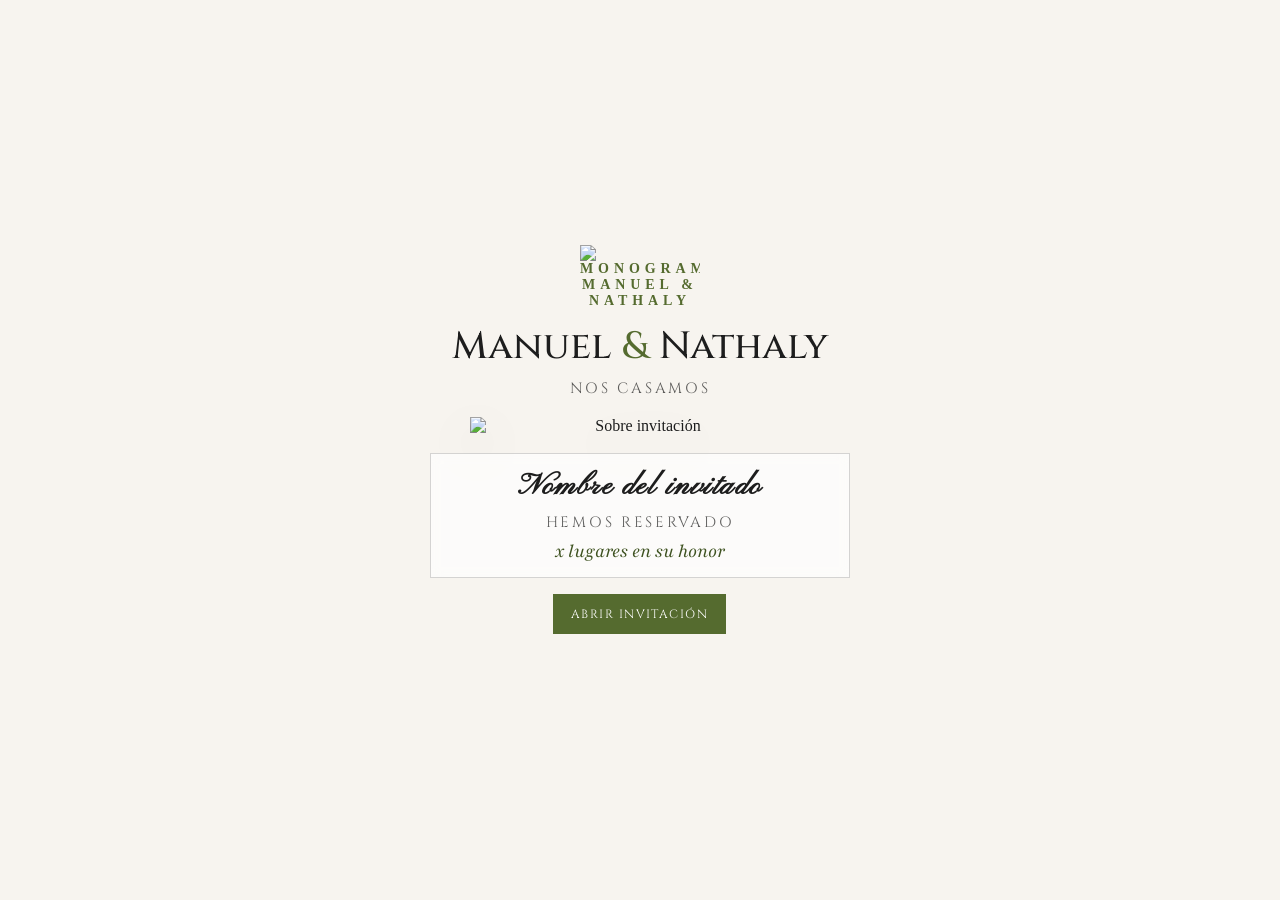
==== index.html @ 948c3774 "first commit" ====
<!DOCTYPE html>
<html lang="en">
<head>
  <meta charset="UTF-8">
  <meta name="viewport" content="width=device-width, initial-scale=1.0">
  <title>Manuel & Nathaly</title>
  <meta property="og:type" content="website">
  <meta property="og:title" content="Nos Casamos Manuel & Nathaly">
  <meta property="og:description" content="Manuel Rodríguez & Nathaly Argueta te invitan a celebrar su matrimonio el 9 de enero de 2027.">
  <meta property="og:image" content="Images/MONOGRAMA.png">
  <meta name="keywords" content="invitación de boda, Manuel, Nathaly, boda, amor, celebración">
  <meta name="author" content="Two Design | Invitaciones Digitales">
  <link rel="stylesheet" href="style.css">
  <!-- (Opcional) Fonts -->
  <link rel="preconnect" href="https://fonts.googleapis.com">
  <link rel="preconnect" href="https://fonts.gstatic.com" crossorigin>
  <link href="https://fonts.googleapis.com/css2?family=Cinzel:wght@400..900&family=Pinyon+Script&family=Playfair:ital,opsz,wght@0,5..1200,300..900;1,5..1200,300..900&display=swap" rel="stylesheet">
  <link rel="stylesheet" href="https://cdnjs.cloudflare.com/ajax/libs/font-awesome/6.4.2/css/all.min.css">
</head>
<body>
  <!-- ===================== HERO / SOBRE (PORTADA) ===================== -->
<header class="cover" id="cover">
  <div class="cover-inner">
    <div class="mono">
       <img src="images/MONOGRAMA.png" alt="Monograma Manuel & Nathaly" class="mono-img">
    </div>
     <h1 class="couple">Manuel <span class="amp">&</span> Nathaly</h1>
    <p class="tag">Nos casamos</p>

    <div class="envelope-wrap">
       <img class="envelope" src="images/ENVELOPE.png" alt="Sobre invitación">
    </div>

    <div class="guest-card">
      <div class="guest-line" id="guestCardName">Nombre del invitado</div>
      <div class="guest-sub">Hemos reservado</div>
      <div class="guest-seats">
        <span id="guestCardSeats">x</span> <span id="guestCardSeatsTxt">lugares</span> en su honor
      </div>
    </div>

    <button class="btn-primary" id="btnOpenInvite" type="button">
      Abrir invitación
    </button>
  </div>

</header>

<!-- ===================== CONTENIDO INVITACIÓN ===================== -->
<main id="invitation" class="invitation" aria-hidden="true">

  <!-- HERO FOTO -->
  <section class="hero-photo fade-in-element" id="hero">
    <div class="hero-overlay">
      <div class="mono hero-mono fade-in-element">
         <img src="images/MONOGRAMA-BLACK.png" alt="Monograma" class="mono-img hero-mono-img">
      </div>
    </div>
  </section>

  <div class="hero-quote">
    <p class="quote-script reveal-gold">Nos Casamos</p>
  </div>

  <!-- NOMBRES EDITORIAL + FECHA VERTICAL + MÚSICA -->
  <section class="names-editorial fade-in-element" id="names">
    <div class="names-grid">
      <div class="names-block">
        <div class="name-lines">
          <div>MANUEL</div>
          <div>RODRÍGUEZ</div>
          <div class="and">&</div>
          <div>NATHALY</div>
          <div>ARGUETA</div>
        </div>
      </div>

      <div class="date-vertical">
       <span>09</span>
       <span>01</span>
       <span>27</span>
      </div>
    </div>


    <p class="names-text">
      Todos los días juntos son maravillosos y queremos que nos acompañen en el más importante de nosotros.
    </p>

     <p class="music-text">Dale play a nuestra canción</p>
    <button class="music-btn" id="btnMusic" type="button" aria-label="Música">
      ▶
    </button>
    
    <audio id="bgMusic" preload="auto" loop>
      <source src="music.mp3" type="audio/mpeg">
    </audio>
  </section>

  <!-- CONTADOR -->
  <section class="countdown fade-in-element" id="countdown">
    <h3>Solo faltan</h3>

    <div class="count-row">

      <div class="count-item">
        <div class="flip" id="flipDays">
          <div class="top"><span class="digit">00</span></div>
          <div class="bottom"><span class="digit">00</span></div>
          <div class="top-flip"><span class="digit">00</span></div>
          <div class="bottom-flip"><span class="digit">00</span></div>
        </div>
        <div class="label">DÍAS</div>
      </div>
  
      <div class="count-item">
        <div class="flip" id="flipHours">
          <div class="top"><span class="digit">00</span></div>
          <div class="bottom"><span class="digit">00</span></div>
          <div class="top-flip"><span class="digit">00</span></div>
          <div class="bottom-flip"><span class="digit">00</span></div>
        </div>
        <div class="label">HORAS</div>
      </div>
  
      <div class="count-item">
        <div class="flip" id="flipMins">
          <div class="top"><span class="digit">00</span></div>
          <div class="bottom"><span class="digit">00</span></div>
          <div class="top-flip"><span class="digit">00</span></div>
          <div class="bottom-flip"><span class="digit">00</span></div>
        </div>
        <div class="label">MIN</div>
      </div>
  
      <div class="count-item">
        <div class="flip" id="flipSecs">
          <div class="top"><span class="digit">00</span></div>
          <div class="bottom"><span class="digit">00</span></div>
          <div class="top-flip"><span class="digit">00</span></div>
          <div class="bottom-flip"><span class="digit">00</span></div>
        </div>
        <div class="label">SEG</div>
      </div>
    </div>

    <a class="btn-outline calendar-btn" href="https://calendar.google.com/calendar/render?action=TEMPLATE&text=Boda+de+Manuel+Rodr%C3%ADguez+%26+Nathaly+Argueta&dates=20270109T160000/20270109T220000&details=Ceremonia+16%3A00+hrs+en+Iglesia+el+Calvario+%28Iglesia+de+Jes%C3%BAs+Nazareno%29.+Recepci%C3%B3n+19%3A30+hrs+en+Sal%C3%B3n+Victoria+La+Finca.&location=Chiquimula%2C+Chiquimula" target="_blank" rel="noopener">Agregar al calendario</a>

    <div class="half-photo">
      <img src="images/H3.jpg" alt="Foto pareja">
    </div>
  </section>

  <section class="blessing fade-in-element" id="blessing">
 <h3>Con la bendición de Dios y de nuestros padres</h3>

    <div class="parents">
       <p><strong>Padres del novio</strong><br>Gerson Rodríguez & Nidia de Rodríguez</p>
       <p><strong>Padres de la novia</strong><br>Lesther Argueta & Sandra de Argueta</p>
    </div>

  </section>
<!-- FOTO FULLSCREEN SEPARADOR -->
<section class="full-sep" style="background-image:url('images/V5.jpg')"></section>
  <!-- ITINERARIO -->
  <section class="itinerary fade-in-element" id="itinerary">

    <div class="event-card">
      <div class="event-top">
        <div class="event-icon">
          <img src="images/CHURCH.svg" alt="Ceremonia">
        </div>
         <div>
           <div class="event-title">Ceremonia</div>
           <div class="event-place">Iglesia el Calvario (Iglesia de Jesús Nazareno)</div>
           <div class="event-time">16:00 hrs</div>
         </div>
       </div>
       <div class="event-address">Chiquimula, Chiquimula</div>
       <a class="btn-outline" href="https://maps.app.goo.gl/unVDN3FWvuhzxCYG7" target="_blank" rel="noopener">Cómo llegar</a>
    </div>

    <div class="event-card">
      <div class="event-top">
        <div class="event-icon">
          <img src="images/RECEPTION.svg" alt="Recepción">
        </div>
         <div>
           <div class="event-title">Recepción</div>
           <div class="event-place">Salón Victoria La Finca</div>
           <div class="event-time">19:30 hrs</div>
         </div>
       </div>
       <div class="event-address">Chiquimula</div>
       <a class="btn-outline" href="https://maps.app.goo.gl/SSJLd2BUa2J2Y5wz6" target="_blank" rel="noopener">Cómo llegar</a>
    </div>
  </section>

  <!-- FOTO FULLSCREEN SEPARADOR -->
  <section class="full-sep" style="background-image:url('images/V2.jpg')"></section>

  <section class="itinerary fade-in-element" id="weddingItinerary">
    <h3>Itinerario</h3>
    <ol class="itinerary-list">
      <li><img src="images/CHURCH.svg" alt=""><span><strong>16:00 hrs</strong><b>Ceremonia</b></span></li>
      <li><img src="images/RECEPTION.svg" alt=""><span><strong>17:30 hrs</strong><b>Traslado al salón</b></span></li>
      <li><img src="images/RECEPTION.svg" alt=""><span><strong>19:30 hrs</strong><b>Recepción</b></span></li>
      <li><img src="images/GIFTS.svg" alt=""><span><strong>20:00 hrs</strong><b>Cena</b></span></li>
      <li><img src="images/RECEPTION.svg" alt=""><span><strong>21:00 hrs</strong><b>Celebración</b></span></li>
    </ol>
  </section>

  <!-- DRESS CODE -->
  <section class="dress fade-in-element" id="dress">
    <div class="event-icon">
      <img src="images/DRESSCODE.svg" alt="Ceremonia">
    </div>
    <h3>Código de vestimenta</h3>
     <p class="dress-strong">Formal de noche</p>
     <p class="dress-note">El blanco y el marfil están reservados exclusivamente para la novia.</p>
     <div class="dress-links">
       <a class="btn-outline" href="https://www.pinterest.com/search/pins/?q=vestidos%20formales%20de%20noche%20para%20mujer" target="_blank" rel="noopener">Inspiración para mujeres</a>
       <a class="btn-outline" href="https://www.pinterest.com/search/pins/?q=trajes%20formales%20de%20noche%20para%20hombre" target="_blank" rel="noopener">Inspiración para hombres</a>
     </div>
  </section>

      <!-- NO NIÑOS -->
      <section class="no-kids fade-in-element" id="noKids">
        <p>
          Esta celebración será exclusivamente para adultos. Agradecemos su comprensión.
        </p>
      </section>

  <section class="full-sep" style="background-image:url('images/H1.jpg')"></section>

  <!-- MESA DE REGALOS -->
<!-- ================= MESA DE REGALOS ================= -->
<section class="gifts fade-in-element" id="gifts">

  <div class="event-icon">
    <img src="images/GIFTS.svg" alt="Gifts">
  </div>

  <h3>Regalos</h3>

  <p class="gifts-strong">
     Su presencia es nuestro mejor regalo. Si desean acompañarnos con un detalle,
     agradeceremos que sea en efectivo o a través de nuestra mesa de regalos.
  </p>

   <div class="gifts-buttons">
    <a class="btn-outline"
       href="#"
       target="_blank"
       rel="noopener">
        Ver mesa de regalos
    </a>

  </div>

 </section>

 <section class="album fade-in-element" id="album">
   <h3>Álbum digital</h3>
   <p>Comparte y disfruta los recuerdos de nuestro día.</p>
   <div id="albumQr" class="album-qr" aria-label="Código QR del álbum digital"></div>
   <a class="btn-outline" href="https://drive.google.com/drive/folders/17hmI2Y6tyMINTQXUziHLLg1off9QvFqy?usp=drive_link" target="_blank" rel="noopener">Abrir álbum digital</a>
  </section>

 <section class="wishes fade-in-element" id="wishesSection">
   <div class="event-icon"><img src="images/BUENOSDESEOS.png" alt="Buenos deseos"></div>
   <h3>Buenos deseos</h3>
   <p class="wishes-intro">Déjanos un mensaje especial para este día tan importante.</p>
   <div class="wishes-actions">
     <button class="btn-outline" id="btnToggleWishForm" type="button">Enviar un mensaje</button>
     <button class="btn-outline" id="btnToggleWishes" type="button">Leer mensajes</button>
   </div>
   <div class="collapsible-panel" id="wishFormPanel" hidden>
     <form class="wish-form" id="wish-form">
       <input id="wish-name" type="text" placeholder="Nombre del remitente" required>
       <textarea id="wish-message" rows="4" placeholder="Mensaje" required></textarea>
       <button class="btn-outline" type="submit">Enviar mensaje</button>
       <p class="wish-status" id="wish-status" aria-live="polite"></p>
     </form>
   </div>
   <div class="collapsible-panel" id="wishesPanel" hidden>
     <div class="wishes-list" id="wishes">
       <article class="wish-card"><strong>Tía Lucy</strong><p>Que Dios bendiga este camino que hoy comienzan juntos y que cada recuerdo esté lleno de amor, alegría y fe.</p></article>
       <article class="wish-card"><strong>Beba</strong><p>¡Felicidades, chicos! Les deseo muchas bendiciones y prosperidad para su matrimonio.</p></article>
       <article class="wish-card"><strong>Two Design</strong><p>¡Felicidades!</p></article>
     </div>
   </div>
 </section>


 <!-- ================= MODAL TRANSFERENCIA ================= -->
<div id="transferBackdrop" class="transfer-backdrop" aria-hidden="true" style="display:none">
  <div class="transfer-modal" role="dialog" aria-modal="true">

    <button class="transfer-close" id="btnCloseTransfer" type="button">×</button>

    <h3>Datos de Transferencia</h3>

     <p class="transfer-names">Manuel & Nathaly</p>

    <div class="transfer-info" id="transferData">
       <p><strong>Banco:</strong> <span id="bankName">Pendiente</span></p>
       <p><strong>Cuenta:</strong> <span id="accountNumber">Pendiente</span></p>
      <p><strong>Tipo:</strong> <span id="accountType">Monetaria</span></p>
       <p><strong>Nombre:</strong> <span id="accountOwner">Manuel & Nathaly</span></p>
    </div>
    
    <button class="btn-outline copy-btn" id="btnCopyAccount" type="button">
      Copiar datos bancarios
    </button>

    <div id="copyToast" class="copy-toast" style="display:none">✅ Copiado</div>

  </div>
</div>

  <!-- RSVP (TU BLOQUE) -->
  <!-- Pega aquí exactamente tu sección RSVP + Modal (como lo enviaste) -->
  <!-- ================= RSVP SECTION ================= -->
<section class="rsvp fade-in-element" id="rsvpSection">
  <div class="event-icon">
    <img src="images/RSVP.svg" alt="RSVP">
  </div>
  <h3>Confirmar Asistencia</h3>
  <p class="rsvp-strong">
    Para nosotros es muy importante que confirmes tu asistencia lo antes posible,
    o bien indicarnos si no podrás acompañarnos.
  </p>

  <button id="btnConfirmarRsvp" type="button">
    Confirmar
  </button>

  <div id="msgRsvp" class="rsvp-msg" style="display:none"></div>
</section>

<!-- ================= RSVP MODAL ================= -->
<div id="rsvpBackdrop" class="rsvp-backdrop" aria-hidden="true" style="display:none">
  <div class="rsvp-modal" role="dialog" aria-modal="true">
    <button class="rsvp-close" id="btnRsvpClose" type="button">×</button>

    <h3>Confirmación de asistencia</h3>
    <p class="rsvp-sub">Por favor selecciona una opción</p>

    <label>Nombre</label>
    <input id="rsvpNombre" type="text" readonly>

    <label>Cantidad de pases</label>
    <input id="rsvpPases" type="text" readonly>

    <div class="rsvp-actions">
      <button id="btnRsvpSi" class="rsvp-btn rsvp-yes">Sí, asistiré</button>
      <button id="btnRsvpNo" class="rsvp-btn rsvp-no">No, asistiré</button>
    </div>

    <div id="rsvpMsgModal" class="rsvp-msg" style="display:none"></div>
  </div>
</div>

  <!-- FRASE FINAL -->
  <section class="love-quote fade-in-element" id="love">
   <p class="quote-script">Hoy elegimos caminar juntos para siempre, de la mano de Dios y rodeados de las personas que amamos. Gracias por acompañarnos en el comienzo de nuestra historia como esposos.</p>
  </section>

  <!-- FOTO CAMBIANTE -->
  <section class="full-sep full-sep-rotating" id="rotatingSep">
    <img id="rotatingSepImg" src="images/V4.jpg" alt="Foto pareja">
  </section>

  <!-- CIERRE -->
  <section class="closing fade-in-element" id="closing">
    <div class="mono">
       <img src="images/MONOGRAMA.png" alt="Monograma Manuel & Nathaly" class="mono-img">
    </div>
     <h3>Manuel & Nathaly</h3>
     <p>9 de enero de 2027</p>
  </section>

  <!-- FOOTER -->
  <footer id="footer">
    <div id="social-icons">
<a href="https://wa.me/50236011737" target="_blank" aria-label="Whatsapp">
  <i class="fab fa-whatsapp"></i>
</a>
<a href="https://www.facebook.com/thetwodesign" target="_blank" aria-label="Facebook">
  <i class="fab fa-facebook"></i>
</a>
<a href="https://www.instagram.com/thetwodesign" target="_blank" aria-label="Instagram">
  <i class="fab fa-instagram"></i>
</a>
</div>
    <div class="footer-logo">
      <img id="footer-logo" alt="Logo de la empresa" src="/Images/logo.png">
    </div>
  </footer>

</main>
<script src="https://cdnjs.cloudflare.com/ajax/libs/qrcodejs/1.0.0/qrcode.min.js"></script>
<script src="loads.js"></script>
<script src="rsvp.js"></script>
<script src="script.js"></script>
</body>
</html>
---- style.css ----
:root{
    --bg: #f7f4ef;
    --ink: #1d1d1d;
  
    /* OLIVO */
    --olive: #556B2F;
    --olive-dark: #3f5322;
    --olive-soft: rgba(85,107,47,.12);
  
    --line: rgba(29,29,29,.18);
    --card: rgba(255,255,255,.65);

    --title: "Cinzel", serif;
    --cursive: "Pinyon Script", cursive;
    --text:"Playfair", serif;
  }
  
  *{box-sizing:border-box}
  body{
    margin:0;
    background:white;
    color:var(--ink);
  }
  
  .cover{
    min-height:100vh;
    display:flex;
    align-items:center;
    justify-content:center;
    text-align:center;
    padding:28px 18px 50px;
    position:relative;
    overflow:hidden;
    background-color: var(--bg);
  }
  
  .cover-inner{max-width:520px;width:100%}
  
  .mono{
    letter-spacing:.35em;
    font-weight:600;
    color:var(--olive);
    text-transform:uppercase;
    font-size:14px;
  }
  
  .couple{
    margin:12px 0 6px;
    font-size:38px;
    font-weight:500;
    font-family: var(--title);
  }
  
  .amp{color:var(--olive)}
  
  .tag{
    margin:0 0 18px;
    letter-spacing:.18em;
    text-transform:uppercase;
    font-size:15px;
    color:rgba(29,29,29,.7);
    font-family: var(--title);
  }
  
  .envelope-wrap{display:flex;justify-content:center}
  .envelope{
    width:min(340px, 82vw);
    height:auto;
    cursor:pointer;
    filter: drop-shadow(0 18px 24px rgba(0,0,0,.12));
    transform: translateY(0);
    transition: transform .5s ease;
  }
  
  .guest-card{
    margin:18px auto 16px;
    width:min(420px, 92vw);
    border:1px solid var(--line);
    background:var(--card);
    padding:14px 14px;
    backdrop-filter: blur(6px);
  }
  
  .guest-line{
    font-weight:600;
    letter-spacing:.05em;
    margin-bottom:6px;
    font-family: var(--cursive);
    font-size: 30px;
  }
  
  .guest-sub{
    font-size:12px;
    text-transform:uppercase;
    letter-spacing:.18em;
    color:rgba(29,29,29,.7);
    font-family: var(--title);
    font-size: 15px;
  }
  
  .guest-seats{
    margin-top:6px;
    font-size:14px;
    color:var(--olive-dark);
    font-family: var(--text);
    font-size: 20px;
    font-style: italic;
  }
  
  .btn-primary{
    border:none;
    padding:12px 18px;
    background:var(--olive);
    color:white;
    font-family:var(--title);
    letter-spacing:.12em;
    text-transform:uppercase;
    font-size:12px;
    cursor:pointer;
    transition:.25s ease;
    box-shadow: #1d1d1d;
  }
a{
    text-decoration:none;  
  }
  .btn-primary:hover{background:var(--olive-dark)}
  .btn-primary:disabled{opacity:.6;cursor:not-allowed}
  
  .scroll-hint{
    position:absolute;
    bottom:14px;
    width:100%;
    font-size:11px;
    letter-spacing:.18em;
    text-transform:uppercase;
    color:rgba(29,29,29,.55);
  }
  
  .invitation{display:none}
  .invitation.is-open{display:block}
  
  .hero-photo{
    height:100vh;
    position:relative;
    background:url("images/V1.jpg") center/cover no-repeat;
  }
  .hero-photo {
    position: relative;
    overflow: visible; /* IMPORTANTE */
  }
  .hero-overlay{
    position:absolute; inset:0;
    background:linear-gradient(to bottom, rgba(0,0,0,.35), rgba(0,0,0,.05));
    display:flex;
    align-items:flex-start;
    justify-content:center;
    padding-top:26px;
  }
  .hero-mono{color:white}
  /* ================= TRUE LOVE DORADO ================= */

.reveal-gold {
    font-family: var(--script);
    font-size: 50px;
    margin: 6px 0;
    /* Degradado dorado */
    background:linear-gradient(120deg,#3f5322 0%,#556B2F 25%,#8aa05a 50%,#556B2F 75%, #3f5322 100%);
    -webkit-background-clip: text;
    -webkit-text-fill-color: transparent;
    background-clip: text;
    opacity: 0;
    transform: translateY(20px);
    filter: blur(4px);
    transition: all 1.2s ease;
  }
  
  /* Cuando aparece */
  .reveal-gold.is-visible {
    opacity: 1;
    transform: translateY(0);
    filter: blur(0);
  }
  .hero-quote{
    position: absolute;
    left: 33%;
    transform: translateX(-50%);
    bottom: -44px; /* controla cuánto invade la sección blanca */
    z-index: 1;
    text-align: center;
  }
  .quote-script{
    font-family: var(--cursive);
    font-size:50px;
    margin:6px 0;
  }
  .quote-top,.quote-bottom{margin:0;font-size:14px;letter-spacing:.06em}
  
  .names-editorial{
    padding:44px 18px;
    text-align:center;
    background-color: white;
  }
  
  .names-grid{
    display:flex;
    align-items:center;
    justify-content:center;
    gap:18px;
    max-width:720px;
    margin:0 auto;
  }
  
  .name-lines{
    font-size:30px;
    letter-spacing:.18em;
    line-height:1.6;
    text-transform:uppercase;
    display: flex;
    flex-direction: column;
    align-items: flex-end;
    justify-content: center;
    font-family: var(--title);
  }

  .and{
    font-family: var(--text);
    font-size: 40px;
    font-style: italic;
        /* Degradado dorado */
        background:linear-gradient(120deg,#3f5322 0%,#556B2F 25%,#8aa05a 50%,#556B2F 75%, #3f5322 100%);
        -webkit-background-clip: text;
        -webkit-text-fill-color: transparent;
        background-clip: text;
  }
  
  .date-vertical{
    border-left:1px solid var(--line);
    padding-left:16px;
    display:flex;
    flex-direction:column;
    gap:8px;
    letter-spacing:.12em;
    color:var(--olive);
    font-weight:600;
    font-size: 50px;
    font-family: var(--text);
    font-style: italic;
  }
  
  .names-text{
    max-width:560px;
    margin:18px auto 18px;
    font-size:20px;
    color:rgba(29,29,29,.82);
    font-family: var(--text);
  }
  
  .music-text{
    margin:0;
    font-size:25px;
    color:rgba(29,29,29,.65);
   font-family: var(--cursive);
  }
  
  .music-btn{
    margin-top:10px;
    width:52px;height:52px;
    border-radius:50%;
    border:1px solid var(--line);
    background:transparent;
    cursor:pointer;
    font-size:16px;
    color:var(--olive);
  }
  
#countdown{
    padding:34px 18px 10px;
    text-align:center;
    background-color: #3f532233;
    display: flex;
    flex-direction: column;
  }
  .countdown h3{
    margin:0 0 18px;
    font-size:25px;
    color:var(--olive-dark);
    font-family: var(--cursive);
  }
  /* ====== CONTADOR HORIZONTAL ====== */
.countdown{
    background:#f2e6db;
    text-align:center;
    padding:40px 18px;
  }
  .count-title{
    font-family: "Great Vibes", cursive;
    font-size:28px;
    margin-bottom:22px;
    color:#3b2d2d;
  }
  .count-row{
    display:flex;
    justify-content:center;
    gap:12px;
    flex-wrap:nowrap;        /* ✅ fuerza horizontal */
  }
  .count-item{
    display:flex;
    flex-direction:column;
    align-items:center;
  }
  .label{
    margin-top:8px;
    font-size:10px;
    letter-spacing:3px;
    color:#555;
    text-transform: uppercase;
  }
  /* ✅ si en pantallas muy pequeñas no caben, se ajusta */
  @media (max-width: 360px){
    .count-row{ gap:8px; }
    .flip{ width:68px; }
    .flip .digit{ font-size:26px; }
  }
  /* ====== FLIP DOWN REAL (PARTIDO) ====== */
  .flip{
    width:75px;
    height:56px;
    position:relative;
    perspective: 900px;
    border-radius:6px;
    box-shadow:0 6px 12px rgba(0,0,0,0.15);
    overflow:hidden;
    background:#fff;
  
    --h: 56px;
    --half: 28px;
  }
  
  /* Mitades */
  .flip .top,
  .flip .bottom,
  .flip .top-flip,
  .flip .bottom-flip{
    position:absolute;
    left:0;
    width:100%;
    height:50%;
    overflow:hidden;
    background:#fff;
    backface-visibility:hidden;
    transform-style:preserve-3d;
  }
  
  .flip .top{ top:0; border-bottom:1px solid rgba(0,0,0,0.15); }
  .flip .bottom{ bottom:0; }
  
  /* Número completo recortado */
  .flip .digit{
    position:absolute;
    left:0;
    width:100%;
    height:var(--h);
    display:flex;
    align-items:center;
    justify-content:center;
  
    font-family:"Cormorant Garamond", serif;
    font-size:28px;
    font-weight:600;
    color:#111;
    letter-spacing:2px;
  }
  
  /* mitad superior visible */
  .flip .top .digit,
  .flip .top-flip .digit{ top:0; }
  
  /* mitad inferior visible */
  .flip .bottom .digit,
  .flip .bottom-flip .digit{ top:calc(-1 * var(--half)); }
  
  /* piezas animadas */
  .flip .top-flip{
    top:0;
    border-bottom:1px solid rgba(0,0,0,0.15);
    transform-origin: bottom;
    opacity:0;
  }
  
  .flip .bottom-flip{
    bottom:0;
    transform-origin: top;
    transform: rotateX(90deg);
    opacity:0;
  }
  
  /* ✅ MÁS LENTO + “bajando” */
  .flip.is-flipping .top-flip{
    opacity:1;
    animation: flipTopDown .65s ease-in forwards;
  }
  
  .flip.is-flipping .bottom-flip{
    opacity:1;
    animation: flipBottomDown .65s ease-out forwards;
    animation-delay: .65s;
  }
  
  /* La tapa de arriba cae hacia abajo */
  @keyframes flipTopDown{
    0%   { transform: rotateX(0deg); }
    100% { transform: rotateX(90deg); }  /* ✅ baja */
  }
  
  /* La de abajo entra desde atrás */
  @keyframes flipBottomDown{
    0%   { transform: rotateX(-90deg); } /* ✅ viene desde arriba hacia ti */
    100% { transform: rotateX(0deg); }
  }
/* FOTO que invade la siguiente sección */
.half-photo{
    position: relative;
    z-index: 80;                 /* ✅ encima de itinerary */
    transform: translateY(55px); /* ✅ cuánto invade (ajusta) */
  }
  
  .half-photo img{
    width:100%;
    display:block;
    box-shadow: 0 10px 26px rgba(0,0,0,.18);
    z-index: 80;   
  }
  /* la sección siguiente baja para dejar espacio al overlay de la foto */  
  .blessing{
    padding:74px 18px 34px;
    text-align:center;
  }
  .blessing h3{
    font-size:16px;
    text-transform:uppercase;
    font-family: var(--title);
    font-weight: 500;
    /* Degradado dorado */
    background:linear-gradient(120deg,#3f5322 0%,#556B2F 25%,#8aa05a 50%,#556B2F 75%, #3f5322 100%);
    -webkit-background-clip: text;
    -webkit-text-fill-color: transparent;
    background-clip: text;
  }
  .parents{
    display:flex;
    gap:14px;
    justify-content:center;
    flex-wrap:wrap;
  }
  .parents p, .godparents p{
    padding:14px;
    margin:0;
    font-family: var(--title);
     font-size:20px;
        /* Degradado dorado */
        background:linear-gradient(120deg,#3f5322 0%,#556B2F 25%,#8aa05a 50%,#556B2F 75%, #3f5322 100%);
        -webkit-background-clip: text;
        -webkit-text-fill-color: transparent;
        background-clip: text;
  }
  strong, .godparents h4{
    /* Degradado dorado */
    background:linear-gradient(120deg,#3f5322 0%,#556B2F 25%,#8aa05a 50%,#556B2F 75%, #3f5322 100%);
    -webkit-background-clip: text;
    -webkit-text-fill-color: transparent;
    background-clip: text;
    font-family: var(--cursive);
    font-size:30px;
  }
  .godparents h4{
    margin-top: 0;
    margin-bottom: 0;
  }

  #itinerary{
    position: relative;
  }
  .itinerary, .rsvp{
    padding:30px 18px 44px;
    display:grid;
    gap:18px;
    max-width:700px;
    margin:0 auto;
   background-color: white;
  }
  #weddingItinerary{
    text-align:center;
  }
  #weddingItinerary h3, #album h3{
    margin:0;
    color:var(--olive-dark);
    font-family:var(--cursive);
    font-size:35px;
    font-weight:400;
  }
  .itinerary-list{
    list-style:none;
    margin:0;
    padding:0;
    display:grid;
    gap:0;
    font-family:var(--text);
    font-size:20px;
  }
  .itinerary-list li{
    display:flex;
    flex-direction:column;
    align-items:center;
    gap:8px;
    padding:18px 0;
    position:relative;
  }
  .itinerary-list li:not(:last-child)::after{
    content:"";
    width:1px;
    height:24px;
    background:var(--olive);
    position:absolute;
    bottom:-12px;
  }
  .itinerary-list img{
    width:48px;
    height:48px;
    object-fit:contain;
  }
  .itinerary-list li span{
    display:flex;
    flex-direction:column;
    gap:3px;
  }
  .itinerary-list strong{
    font-family:var(--text);
    font-size:20px;
  }
  .itinerary-list b{
    color:var(--olive-dark);
    font-weight:400;
  }
  .spotify-link{
    color:var(--olive-dark);
    font-family:var(--title);
    letter-spacing:.08em;
    text-transform:uppercase;
    font-size:12px;
  }
  .dress-links{
    display:flex;
    flex-wrap:wrap;
    gap:8px;
    justify-content:center;
  }
  #album{
    padding:40px 18px;
    text-align:center;
    display:grid;
    gap:14px;
    max-width:700px;
    margin:0 auto;
    background:white;
  }
  #album p{
    margin:0;
    font-family:var(--text);
    font-size:20px;
    color:var(--olive-dark);
  }
  .album-qr{
    display:flex;
    justify-content:center;
    padding:10px;
  }
  .album-qr img{
    border:10px solid white;
    box-shadow:0 8px 24px rgba(0,0,0,.12);
  }
  .gifts-buttons, .wishes-actions{
    display:flex;
    flex-wrap:wrap;
    gap:10px;
    justify-content:center;
  }
  .gifts-buttons .btn-outline, #album > .btn-outline{
    width:auto;
    min-width:0;
    text-align:center;
  }
  .wishes{
    padding:40px 18px;
    text-align:center;
    max-width:700px;
    margin:0 auto;
    background:white;
  }
  .wishes h3{
    margin:0;
    font-family:var(--cursive);
    font-size:35px;
    background:linear-gradient(120deg,#3f5322 0%,#556B2F 25%,#8aa05a 50%,#556B2F 75%,#3f5322 100%);
    -webkit-background-clip:text;
    -webkit-text-fill-color:transparent;
    background-clip:text;
  }
  .wishes-intro, .wish-card p{
    font-family:var(--text);
    color:var(--olive-dark);
    font-size:18px;
  }
  .collapsible-panel[hidden]{display:none}
  .wish-form{display:grid;gap:10px;margin-top:18px}
  .wish-form input, .wish-form textarea{padding:12px;border:1px solid var(--line);font-family:var(--text)}
  .wishes-list{display:grid;gap:12px;margin-top:18px}
  .wish-card{padding:14px;border:1px solid var(--line);text-align:left}
  .wish-card strong{font-size:22px}
  .wish-card p{margin:8px 0 0}
  .event-card{
    padding:16px;
    display: flex;
    flex-direction: column;
    justify-content: center;
    align-items: center;
  }
  .event-icon{
    width:100px;
    height:100px;
    display:flex;
    align-items:center;
    justify-content:center;
  }
  .event-icon img{
    width:100%;
    height:100%;
    object-fit:contain;
  }
  .event-top, .gifts, .rsvp{
    display:flex; 
    gap:12px; 
    align-items:flex-start;
    align-items: center;
    flex-direction: column;
    justify-content: center;
    display:flex;
    flex-direction:column; /* si quieres todo centrado */
    align-items:center;
    text-align:center;
  }
  /* ================= IMAGEN DEL LUGAR ================= */
.event-photo {
  margin-top: 18px;
  border-radius: 100%;
  overflow: hidden;
  position: relative;
}
.event-photo img {
  width: 100%;
  height: 200px;                 /* puedes ajustar */
  object-fit: cover;
  display: block;
  transition: transform 1s ease;
  box-shadow: 0 18px 40px rgba(0,0,0,0.08);
  transition: transform .3s ease, box-shadow .3s ease;
}
.event-card{
  box-shadow: 0 18px 40px rgba(0,0,0,0.08);
  transition: transform .3s ease, box-shadow .3s ease;
  background-color: white;
  border-radius: 20px;
}
/* Zoom suave al hacer hover */
.event-card:hover .event-photo img {
  transform: scale(1.05);
}
/* Sombra elegante */
.event-photo::after {
  content: "";
  position: absolute;
  inset: 0;
  background: linear-gradient(to bottom,rgba(0,0,0,0) 60%,rgba(0,0,0,0.15) 100%);
  pointer-events: none;
}
  .event-title, .dress h3, .gifts h3, .rsvp h3, #album h3{
     font-size:35px;
    font-family: var(--cursive);
           /* Degradado dorado */
           background:linear-gradient(120deg,#3f5322 0%,#556B2F 25%,#8aa05a 50%,#556B2F 75%, #3f5322 100%);
           -webkit-background-clip: text;
           -webkit-text-fill-color: transparent;
           background-clip: text;
    display: flex;
     justify-content: center;
   }
  .dress h3, .dress-strong, .dress-note, .gifts h3, .gifts-strong, .rsvp h3, .rsvp-strong{
    margin-top: 0;
    margin-bottom: 0;
  }
  .event-place, .dress-strong{
     font-size:18px;
    margin-top:4px;
    font-family: var(--title);
    display: flex;
    justify-content: center;
    color:var(--olive-dark);
}
  .event-time{
    color:var(--olive-dark);
    margin-top:2px;
    font-weight:600;
    font-family: var(--text);
    display: flex;
    justify-content: center;
    font-size: 20px;
}
  .event-address, .dress-note, .gifts-strong, .rsvp-strong, .no-kids p{
    margin-top: 10px;
    font-family: var(--text);
    font-size: 20px;
    color: var(--olive-dark);
    text-align: center;   /* ✅ esto es lo que centra texto */
  }
  .btn-outline{
    display:inline-block;
    margin-top:12px;
    padding:10px 14px;
    border:1px solid var(--ink);
    text-decoration:none;
    color:var(--ink);
    letter-spacing:.14em;
    text-transform:uppercase;
    font-size:11px;
    font-family: var(--title);
  }
  /* Botón principal */
#btnConfirmarRsvp{
    display:inline-block;
    margin-top:12px;
    padding:10px 14px;
    border:1px solid var(--ink);
    text-decoration:none;
    color:var(--ink);
    letter-spacing:.14em;
    text-transform:uppercase;
    font-size:11px;
    font-family: var(--title);
    cursor: pointer;
    transition: .25s ease;
    background-color: transparent;
  }
  #btnConfirmarRsvp:hover{
    background: transparent;
    color: var(--olive);
  }
  
  #btnConfirmarRsvp:disabled{
    opacity: .6;
    cursor: not-allowed;
  }

  /* Mensajes */
.rsvp-msg{
    margin: 14px auto 0;
    max-width: 560px;
    padding: 10px 12px;
    border-radius: 10px;
    font-family: var(--text);
    font-size: 14px;
    line-height: 1.35;
  }
  
  .rsvp-msg.ok{
    color: var(--olive-dark);
  }
  
  .rsvp-msg.error{
    background: rgba(200, 0, 0, .08);
    border: 1px solid rgba(200, 0, 0, .18);
    color: rgba(130, 0, 0, .95);
  }
  /* Confirmado UI */
.rsvp-confirmed{
    background: rgba(85,107,47,.12) !important;
    color: var(--olive-dark) !important;
    border-color: rgba(85,107,47,.35) !important;
  }
  /* ================= MODAL ================= */
.rsvp-backdrop{
    position: fixed;
    inset: 0;
    background: rgba(0,0,0,.55);
    backdrop-filter: blur(2px);
    display: none;
    align-items: center;
    justify-content: center;
    z-index: 9999;
    opacity: 0;
    transition: opacity .25s ease;
    padding: 18px;
  }
  
  .rsvp-backdrop.show{
    opacity: 1;
  }
  .rsvp-modal{
    width: min(520px, 96vw);
    background: #fff;
    border-radius: 18px;
    padding: 18px 18px 16px;
    box-shadow: 0 18px 40px rgba(0,0,0,.22);
    text-align: left;
    position: relative;
    transform: translateY(8px);
    transition: transform .25s ease;
  }
  .rsvp-backdrop.show .rsvp-modal{
    transform: translateY(0);
  }
  
  .rsvp-close{
    position: absolute;
    top: 1px;
    right: 3px;
    width: 30px;
    height: 30px;
    border-radius: 999px;
    border: none;
    background: #fff;
    font-size: 22px;
    line-height: 1;
    cursor: pointer;
  }
  .rsvp-modal h3{
    margin: 10px 0 4px;
    font-family: var(--title);
    color: var(--olive-dark);
    font-size: 20px;
  }
  
  .rsvp-sub{
    margin: 0 0 14px;
    font-family: var(--text);
    color: rgba(29,29,29,.65);
    font-size: 16px;
  }
  .rsvp-modal label{
    display: block;
    margin: 10px 0 6px;
    font-family: var(--title);
    font-size: 16px;
    color: rgba(29,29,29,.55);
  }
.rsvp-modal input{
    width: 100%;
    padding: 12px 12px;
    border-radius: 12px;
    border: 1px solid rgba(0,0,0,.12);
    background: rgba(0,0,0,.02);
    font-family: var(--text);
    font-size: 18px;
    outline: none;
  }
  .rsvp-actions{
    display: flex;
    gap: 10px;
    margin-top: 14px;
  }
  .rsvp-btn{
    flex: 1;
    padding: 12px 12px;
    border-radius: 12px;
    border: 1px solid rgba(0,0,0,.12);
    font-family: var(--text);
    font-size: 14px;
    cursor: pointer;
    transition: all .2s ease;
  }
  
  .rsvp-yes{
    background: var(--olive);
    color: #fff;
    border-color: var(--olive);
  }
  .rsvp-yes:hover{
    background: transparent;
    color: var(--olive);
  }
  
  .rsvp-no{
    background: #fff;
    color: rgba(29,29,29,.85);
  }
  .rsvp-no:hover{
    border-color: rgba(29,29,29,.35);
  }
  
  /* Responsive */
  @media (max-width: 420px){
    .rsvp-actions{
      flex-direction: column;
    }
  }      
/* Separadores normales (una sola foto) */
/* Separador con background-image */
.full-sep[style*="background-image"]{
    height: 65vh;                 /* ajusta: 55vh / 70vh */
    background-size: cover;
    background-position: center;
    background-repeat: no-repeat;
  }
/* SOLO el separador rotativo */
.full-sep-rotating{
    position: relative;
    width: 100%;
    height: 65vh;
    overflow: hidden;
    background:#000;
  }
  
  .full-sep-rotating > img{
    width: 100%;
    height: 100%;
    object-fit: cover;          /* ✅ full-bleed para slideshow */
    object-position: center;
    transition: opacity .6s ease;
  }
  .dress{
    background-color: #3f532233;
    padding:16px;
    display: flex;
    flex-direction: column;
    justify-content: center;
    align-items: center;
  }
  .no-kids{
    background-color: #3f53224d;
    padding:16px;
    display: flex;
    flex-direction: column;
    justify-content: center;
    align-items: center;
  }
  .love-quote{
    background-color: #3f53226d;
  }
  .love-quote p {
    color: var(--olive-dark);
    font-family: var(--cursive);
    font-size: 28px;
  }
  .dress, .gifts, .love-quote, .closing{
    padding:44px 18px;
    text-align:center;
  }
  /* ================= CLOSING ================= */

.closing{
    padding: 10px 10px 10px;
    text-align: center;
    background-color: white; /* tono claro elegante */
    position: relative;
  }
  .closing .mono{
    margin-bottom: 24px;
  }
  .closing .mono-img{
    width: 110px;
    max-width: 40%;
    opacity: 0.95;
  }
  /* Nombre pareja */
  .closing h3{
    margin: 0 0 12px;
    font-family: var(--title); /* tu tipografía elegante */
    font-size: 34px;
    letter-spacing: 0.05em;
    font-weight: 500;
    background:linear-gradient(120deg,#3f5322 0%,#556B2F 25%,#8aa05a 50%,#556B2F 75%, #3f5322 100%);
    -webkit-background-clip: text;
    -webkit-text-fill-color: transparent;
    background-clip: text;
  }
  /* Fecha */
  .closing p{
    margin: 0;
    font-family: var(--text);
    font-size: 15px;
    letter-spacing: 0.25em;
    text-transform: uppercase;
    color: rgba(0,0,0,0.55);
  }
  /* Línea decorativa sutil */
  .closing::after{
    content:"";
    display:block;
    width: 60px;
    height: 1px;
    background: var(--olive);
    margin: 28px auto 0;
    opacity: 0.5;
  }
  #footer{
    padding:20px 18px 34px;
    display:flex;
    align-items:center;
    justify-content:space-between;
    background-color:#3f53223e;
    flex-direction: column;
  }
  .footer-brand{
    letter-spacing:.18em;
    text-transform:uppercase;
    font-size:12px
}
  #social-icons {
    display: flex;
    justify-content: center;
    gap: 20px;
  }
  #social-icons a {
    color: white;
    font-size: 2.5rem;
    transition: color 0.3s;
}

#social-icons a {
    color: white;
    margin: 0 10px;
    font-size: 1.5rem;
}
  .footer-logo img {
    width: 90px;
    height: auto;
}
  /* Fade In */
  .fade-in-element{
    opacity:0;
    transform: translateY(14px);
    transition: opacity .6s ease, transform .6s ease;
  }
  .fade-in-element.is-visible{
    opacity:1;
    transform: translateY(0);
  }

  /* ================= TRANSICIÓN PORTADA ================= */

.cover {
    transition: opacity .6s ease, transform .6s ease;
  }
  
  .cover.is-hidden {
    opacity: 0;
    transform: scale(1.02);
    pointer-events: none;
  }
  
  .invitation {
    display: none;
    opacity: 0;
    transition: opacity .6s ease;
  }
  
  .invitation.is-open {
    display: block;
    opacity: 1;
  }
  .mono {
    display: flex;
    justify-content: center;
    align-items: center;
  }
  
  .mono-img {
    width: 120px; /* ajusta tamaño aquí */
    max-width: 40vw;
    height: auto;
    object-fit: contain;
  }
  .hero-mono-img {
    width: 90px;
    filter: drop-shadow(0 5px 15px rgba(0,0,0,.4));
  }
  .calendar-btn{
    margin: 18px auto 0;
    display: inline-block;
    border-color: var(--olive);
    color: var(--olive);
  }
  .calendar-btn:hover{
    background: var(--olive);
    color: #fff;
    border-color: var(--olive);
  }

/*ANIMACIONES*/
/* BOTONES: se nota en desktop (hover) y en celular (tap) */
button, .btn-outline, a.btn-outline {
    transition: transform .18s ease, box-shadow .18s ease, opacity .18s ease;
    will-change: transform;
  }
  
  button:hover, .btn-outline:hover, a.btn-outline:hover {
    transform: translateY(-2px);
    box-shadow: 0 10px 20px rgba(0,0,0,.14);
  }
  
  button:active, .btn-outline:active, a.btn-outline:active {
    transform: scale(.98);
    box-shadow: 0 6px 14px rgba(0,0,0,.12);
  }

  /* ================= ANIMACIONES NOTORIAS (AUTO) ================= */

/* Estado inicial */
section h3,
section p,
section .event-icon {
  opacity: 0;
  transform: translateY(28px) scale(.98);
  filter: blur(3px);
  transition: opacity .9s cubic-bezier(.2,.8,.2,1),
              transform .9s cubic-bezier(.2,.8,.2,1),
              filter .9s cubic-bezier(.2,.8,.2,1);
  will-change: opacity, transform, filter;
}

/* Activación por sección */
section.is-visible h3,
section.is-visible p,
section.is-visible .event-icon {
  opacity: 1;
  transform: translateY(0) scale(1);
  filter: blur(0);
}

/* Stagger dentro de la sección */
section.is-visible .event-icon { transition-delay: .05s; }
section.is-visible h3          { transition-delay: .15s; }
section.is-visible p           { transition-delay: .28s; }

/* Botones: más “wow” */
button, .btn-outline, a.btn-outline {
  transition: transform .18s ease, box-shadow .18s ease, filter .18s ease;
}

button:hover, .btn-outline:hover, a.btn-outline:hover {
  transform: translateY(-3px) scale(1.02);
  box-shadow: 0 14px 28px rgba(0,0,0,.18);
  filter: brightness(1.03);
}

button:active, .btn-outline:active, a.btn-outline:active {
  transform: scale(.97);
  box-shadow: 0 10px 22px rgba(0,0,0,.15);
}

/* Iconos: bounce suave al entrar */
section.is-visible .event-icon {
  animation: iconPop .55s cubic-bezier(.2,.9,.3,1) both;
}

@keyframes iconPop {
  0%   { transform: translateY(18px) scale(.85); opacity: 0; }
  70%  { transform: translateY(-6px) scale(1.08); opacity: 1; }
  100% { transform: translateY(0) scale(1); }
}

/* Accesibilidad: reduce motion */
@media (prefers-reduced-motion: reduce){
  section h3, section p, section .event-icon,
  button, .btn-outline, a.btn-outline{
    transition: none !important;
    animation: none !important;
    transform: none !important;
    opacity: 1 !important;
    filter: none !important;
  }
}

/* ================= BOTONES SLIDE IN ================= */

/* Estado inicial */
section button,
section .btn-outline,
section a.btn-outline {

  opacity: 0;
  transform: translateX(-120px);
  transition: 
    transform 1s cubic-bezier(.22,1,.36,1),
    opacity .9s ease;
  will-change: transform, opacity;
}

/* Cuando la sección es visible */
section.is-visible button,
section.is-visible .btn-outline,
section.is-visible a.btn-outline {

  opacity: 1;
  transform: translateX(0);
}

/* Stagger bonito si hay varios botones */
section.is-visible button:nth-of-type(1),
section.is-visible .btn-outline:nth-of-type(1) {
  transition-delay: .25s;
}

section.is-visible button:nth-of-type(2),
section.is-visible .btn-outline:nth-of-type(2) {
  transition-delay: .5s;
}
/* ================= MODAL TRANSFERENCIA ================= */

.transfer-backdrop {
  position: fixed;
  inset: 0;
  background: rgba(0,0,0,0.5);
  display: none;
  align-items: center;
  justify-content: center;
  z-index: 999;
  backdrop-filter: blur(4px);
}

.transfer-modal {
  background: white;
  padding: 40px 28px;
  border-radius: 20px;
  width: 90%;
  max-width: 400px;
  text-align: center;
  position: relative;

  /* POP mejorado */
  animation: modalPop .38s cubic-bezier(.2,.9,.3,1) both;
  box-shadow: 0 20px 55px rgba(0,0,0,.22);
}
@keyframes modalPop{
  0%   { transform: translateY(10px) scale(.86); opacity: 0; }
  70%  { transform: translateY(-4px) scale(1.03); opacity: 1; }
  100% { transform: translateY(0) scale(1); opacity: 1; }
}
.transfer-modal h3{
  font-size:20px;
  font-family: var(--title);
         /* Degradado dorado */
         background:linear-gradient(120deg,#3f5322 0%,#556B2F 25%,#8aa05a 50%,#556B2F 75%, #3f5322 100%);
         -webkit-background-clip: text;
         -webkit-text-fill-color: transparent;
         background-clip: text;
  display: flex;
  justify-content: center;
}

.transfer-close {
  position: absolute;
  top: 14px;
  right: 16px;
  background: none;
  border: none;
  font-size: 26px;
  cursor: pointer;
}

.transfer-names {
  font-family: var(--title);
  font-size: 30px;
  margin-bottom: 20px;
  color: var(--olive-dark);
}

.transfer-info p {
  margin: 6px 0;
  font-size: 20px;
  color: #444;
  font-family: var(--text);
}
.transfer-info strong {
  margin: 6px 0;
  font-size: 20px;
  font-family: var(--text);
}
/* ================= GIFTS ================= */

/* ================= BOTÓN BRILLO (SHIMMER) ================= */
.btn-shimmer{
  position: relative;
  overflow: hidden;
}

.btn-shimmer::after{
  content:"";
  position:absolute;
  top:-40%;
  left:-60%;
  width: 40%;
  height: 180%;
  background: linear-gradient(
    90deg,
    rgba(255,255,255,0) 0%,
    rgba(255,255,255,.55) 50%,
    rgba(255,255,255,0) 100%
  );
  transform: rotate(18deg);
  animation: shimmer 3.8s ease-in-out infinite;
  pointer-events:none;
}

@keyframes shimmer{
  0%   { left: -60%; opacity: 0; }
  15%  { opacity: 1; }
  45%  { left: 120%; opacity: 1; }
  60%  { opacity: 0; }
  100% { left: 120%; opacity: 0; }
}
.copy-btn{
  width: 100%;
}

/* Toast copiado */
.copy-toast{
  margin-top: 10px;
  font-family: var(--text);
  font-size: 14px;
  color: var(--olive-dark);
  background: rgba(85,107,47,.12);
  border: 1px solid rgba(85,107,47,.22);
  padding: 10px 12px;
  border-radius: 12px;
}
/* Accesibilidad */
@media (prefers-reduced-motion: reduce){
  .btn-shimmer::after{ animation: none !important; }
  .transfer-modal{ animation: none !important; }
}
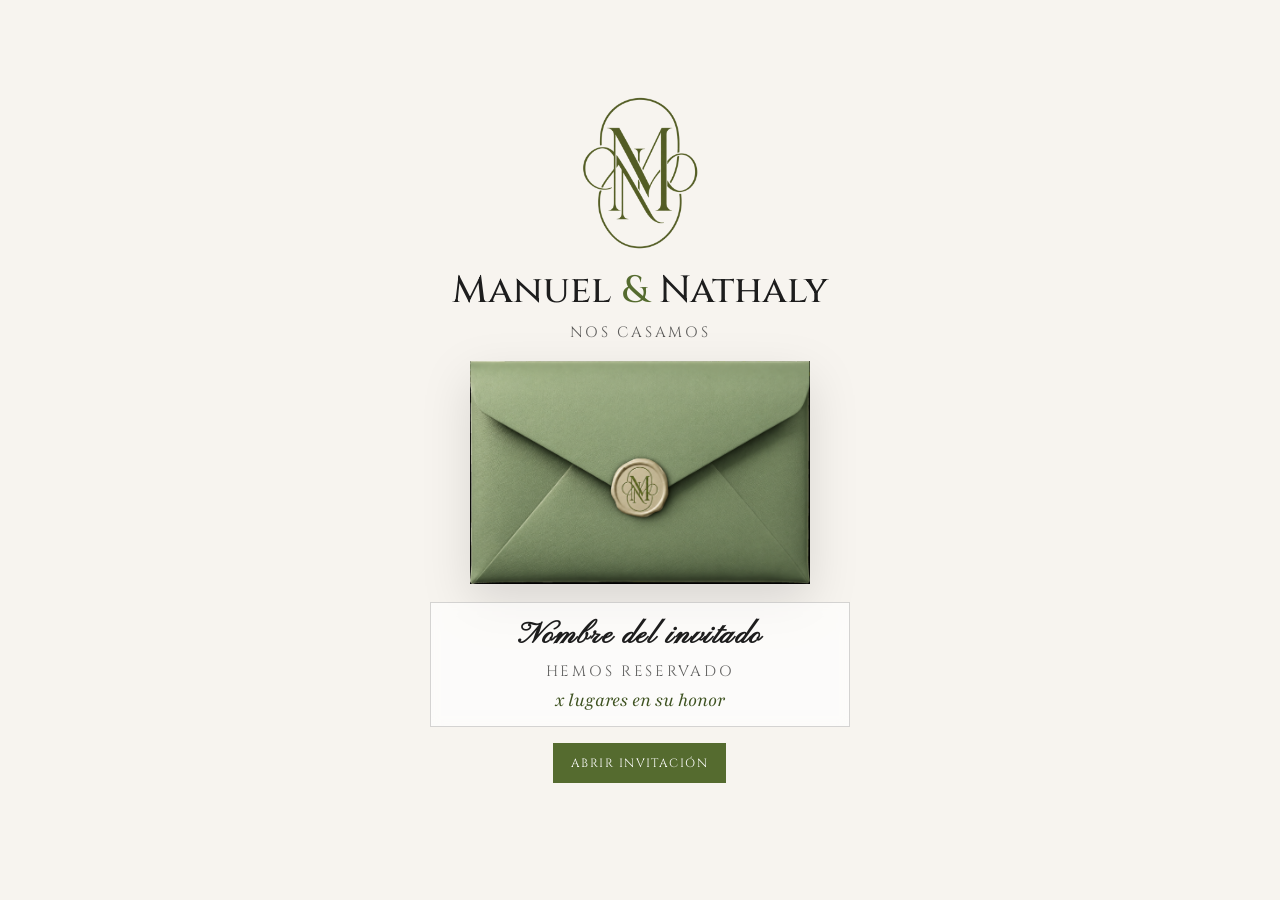
==== commit f22497db: "cambios" ====
--- a/index.html
+++ b/index.html
@@ -22,13 +22,13 @@
 <header class="cover" id="cover">
   <div class="cover-inner">
     <div class="mono">
-       <img src="images/MONOGRAMA.png" alt="Monograma Manuel & Nathaly" class="mono-img">
+       <img src="Images/MONOGRAMA.png" alt="Monograma Manuel & Nathaly" class="mono-img">
     </div>
      <h1 class="couple">Manuel <span class="amp">&</span> Nathaly</h1>
     <p class="tag">Nos casamos</p>
 
     <div class="envelope-wrap">
-       <img class="envelope" src="images/ENVELOPE.png" alt="Sobre invitación">
+       <img class="envelope" src="Images/ENVELOPE.png" alt="Sobre invitación">
     </div>
 
     <div class="guest-card">
@@ -53,7 +53,7 @@
   <section class="hero-photo fade-in-element" id="hero">
     <div class="hero-overlay">
       <div class="mono hero-mono fade-in-element">
-         <img src="images/MONOGRAMA-BLACK.png" alt="Monograma" class="mono-img hero-mono-img">
+         <img src="Images/MONOGRAMA-BLACK.png" alt="Monograma" class="mono-img hero-mono-img">
       </div>
     </div>
   </section>
@@ -147,7 +147,7 @@
     <a class="btn-outline calendar-btn" href="https://calendar.google.com/calendar/render?action=TEMPLATE&text=Boda+de+Manuel+Rodr%C3%ADguez+%26+Nathaly+Argueta&dates=20270109T160000/20270109T220000&details=Ceremonia+16%3A00+hrs+en+Iglesia+el+Calvario+%28Iglesia+de+Jes%C3%BAs+Nazareno%29.+Recepci%C3%B3n+19%3A30+hrs+en+Sal%C3%B3n+Victoria+La+Finca.&location=Chiquimula%2C+Chiquimula" target="_blank" rel="noopener">Agregar al calendario</a>
 
     <div class="half-photo">
-      <img src="images/H3.jpg" alt="Foto pareja">
+       <img src="Images/H3.jpg" alt="Foto pareja">
     </div>
   </section>
 
@@ -161,14 +161,14 @@
 
   </section>
 <!-- FOTO FULLSCREEN SEPARADOR -->
-<section class="full-sep" style="background-image:url('images/V5.jpg')"></section>
+<section class="full-sep" style="background-image:url('Images/V5.jpg')"></section>
   <!-- ITINERARIO -->
   <section class="itinerary fade-in-element" id="itinerary">
 
     <div class="event-card">
       <div class="event-top">
         <div class="event-icon">
-          <img src="images/CHURCH.svg" alt="Ceremonia">
+           <img src="Images/CHURCH.svg" alt="Ceremonia">
         </div>
          <div>
            <div class="event-title">Ceremonia</div>
@@ -183,7 +183,7 @@
     <div class="event-card">
       <div class="event-top">
         <div class="event-icon">
-          <img src="images/RECEPTION.svg" alt="Recepción">
+           <img src="Images/RECEPTION.svg" alt="Recepción">
         </div>
          <div>
            <div class="event-title">Recepción</div>
@@ -197,23 +197,23 @@
   </section>
 
   <!-- FOTO FULLSCREEN SEPARADOR -->
-  <section class="full-sep" style="background-image:url('images/V2.jpg')"></section>
+  <section class="full-sep" style="background-image:url('Images/V2.jpg')"></section>
 
   <section class="itinerary fade-in-element" id="weddingItinerary">
     <h3>Itinerario</h3>
     <ol class="itinerary-list">
-      <li><img src="images/CHURCH.svg" alt=""><span><strong>16:00 hrs</strong><b>Ceremonia</b></span></li>
-      <li><img src="images/RECEPTION.svg" alt=""><span><strong>17:30 hrs</strong><b>Traslado al salón</b></span></li>
-      <li><img src="images/RECEPTION.svg" alt=""><span><strong>19:30 hrs</strong><b>Recepción</b></span></li>
-      <li><img src="images/GIFTS.svg" alt=""><span><strong>20:00 hrs</strong><b>Cena</b></span></li>
-      <li><img src="images/RECEPTION.svg" alt=""><span><strong>21:00 hrs</strong><b>Celebración</b></span></li>
+      <li><img src="Images/CHURCH.svg" alt=""><span><strong>16:00 hrs</strong><b>Ceremonia</b></span></li>
+      <li><img src="Images/RECEPTION.svg" alt=""><span><strong>17:30 hrs</strong><b>Traslado al salón</b></span></li>
+      <li><img src="Images/RECEPTION.svg" alt=""><span><strong>19:30 hrs</strong><b>Recepción</b></span></li>
+      <li><img src="Images/GIFTS.svg" alt=""><span><strong>20:00 hrs</strong><b>Cena</b></span></li>
+      <li><img src="Images/RECEPTION.svg" alt=""><span><strong>21:00 hrs</strong><b>Celebración</b></span></li>
     </ol>
   </section>
 
   <!-- DRESS CODE -->
   <section class="dress fade-in-element" id="dress">
     <div class="event-icon">
-      <img src="images/DRESSCODE.svg" alt="Ceremonia">
+      <img src="Images/DRESSCODE.svg" alt="Ceremonia">
     </div>
     <h3>Código de vestimenta</h3>
      <p class="dress-strong">Formal de noche</p>
@@ -231,14 +231,23 @@
         </p>
       </section>
 
-  <section class="full-sep" style="background-image:url('images/H1.jpg')"></section>
+      <section class="playlist fade-in-element" id="playlist">
+        <div class="event-icon">
+          <img src="Images/PLAYLIST.png" alt="Nuestra playlist">
+        </div>
+        <h3>Playlist</h3>
+        <p class="playlist-text">Ayúdanos a crear la playlist de nuestra celebración. Déjanos esas canciones que sí o sí no pueden faltar.</p>
+        <a class="btn-outline" href="https://open.spotify.com/playlist/2EdZGx4fq9oBXAGITs0lqt?si=c6e4310e9c9b458f&pt=43853d9457de29c09fad30ed9dcf3fca" target="_blank" rel="noopener">Agregar canciones</a>
+      </section>
+
+  <section class="full-sep" style="background-image:url('Images/H1.jpg')"></section>
 
   <!-- MESA DE REGALOS -->
 <!-- ================= MESA DE REGALOS ================= -->
 <section class="gifts fade-in-element" id="gifts">
 
   <div class="event-icon">
-    <img src="images/GIFTS.svg" alt="Gifts">
+    <img src="Images/GIFTS.svg" alt="Gifts">
   </div>
 
   <h3>Regalos</h3>
@@ -268,7 +277,7 @@
   </section>
 
  <section class="wishes fade-in-element" id="wishesSection">
-   <div class="event-icon"><img src="images/BUENOSDESEOS.png" alt="Buenos deseos"></div>
+   <div class="event-icon"><img src="Images/BUENOSDESEOS.png" alt="Buenos deseos"></div>
    <h3>Buenos deseos</h3>
    <p class="wishes-intro">Déjanos un mensaje especial para este día tan importante.</p>
    <div class="wishes-actions">
@@ -324,7 +333,7 @@
   <!-- ================= RSVP SECTION ================= -->
 <section class="rsvp fade-in-element" id="rsvpSection">
   <div class="event-icon">
-    <img src="images/RSVP.svg" alt="RSVP">
+    <img src="Images/RSVP.svg" alt="RSVP">
   </div>
   <h3>Confirmar Asistencia</h3>
   <p class="rsvp-strong">
@@ -369,13 +378,13 @@
 
   <!-- FOTO CAMBIANTE -->
   <section class="full-sep full-sep-rotating" id="rotatingSep">
-    <img id="rotatingSepImg" src="images/V4.jpg" alt="Foto pareja">
+     <img id="rotatingSepImg" src="Images/V4.jpg" alt="Foto pareja">
   </section>
 
   <!-- CIERRE -->
   <section class="closing fade-in-element" id="closing">
     <div class="mono">
-       <img src="images/MONOGRAMA.png" alt="Monograma Manuel & Nathaly" class="mono-img">
+       <img src="Images/MONOGRAMA.png" alt="Monograma Manuel & Nathaly" class="mono-img">
     </div>
      <h3>Manuel & Nathaly</h3>
      <p>9 de enero de 2027</p>
@@ -395,7 +404,7 @@
 </a>
 </div>
     <div class="footer-logo">
-      <img id="footer-logo" alt="Logo de la empresa" src="/Images/logo.png">
+       <img id="footer-logo" alt="Logo de la empresa" src="Images/logo.png">
     </div>
   </footer>
 
--- a/style.css
+++ b/style.css
@@ -142,7 +142,7 @@
   .hero-photo{
     height:100vh;
     position:relative;
-    background:url("images/V1.jpg") center/cover no-repeat;
+     background:url("Images/V1.jpg") center/cover no-repeat;
   }
   .hero-photo {
     position: relative;
@@ -596,6 +596,39 @@
     max-width:700px;
     margin:0 auto;
     background:white;
+    display:flex;
+    flex-direction:column;
+    align-content:center;
+    justify-content:center;
+    align-items:center;
+  }
+  .playlist{
+    padding:40px 18px;
+    text-align:center;
+    max-width:700px;
+    margin:0 auto;
+    background:white;
+    display:flex;
+    flex-direction:column;
+    align-items:center;
+  }
+  .playlist h3{
+    margin:0;
+    font-family:var(--cursive);
+    font-size:35px;
+    background:linear-gradient(120deg,#3f5322 0%,#556B2F 25%,#8aa05a 50%,#556B2F 75%,#3f5322 100%);
+    -webkit-background-clip:text;
+    -webkit-text-fill-color:transparent;
+    background-clip:text;
+  }
+  .playlist-text{
+    max-width:560px;
+    font-family:var(--text);
+    font-size:18px;
+    color:var(--olive-dark);
+  }
+  .wishes-actions .btn-outline{
+    background:transparent;
   }
   .wishes h3{
     margin:0;
